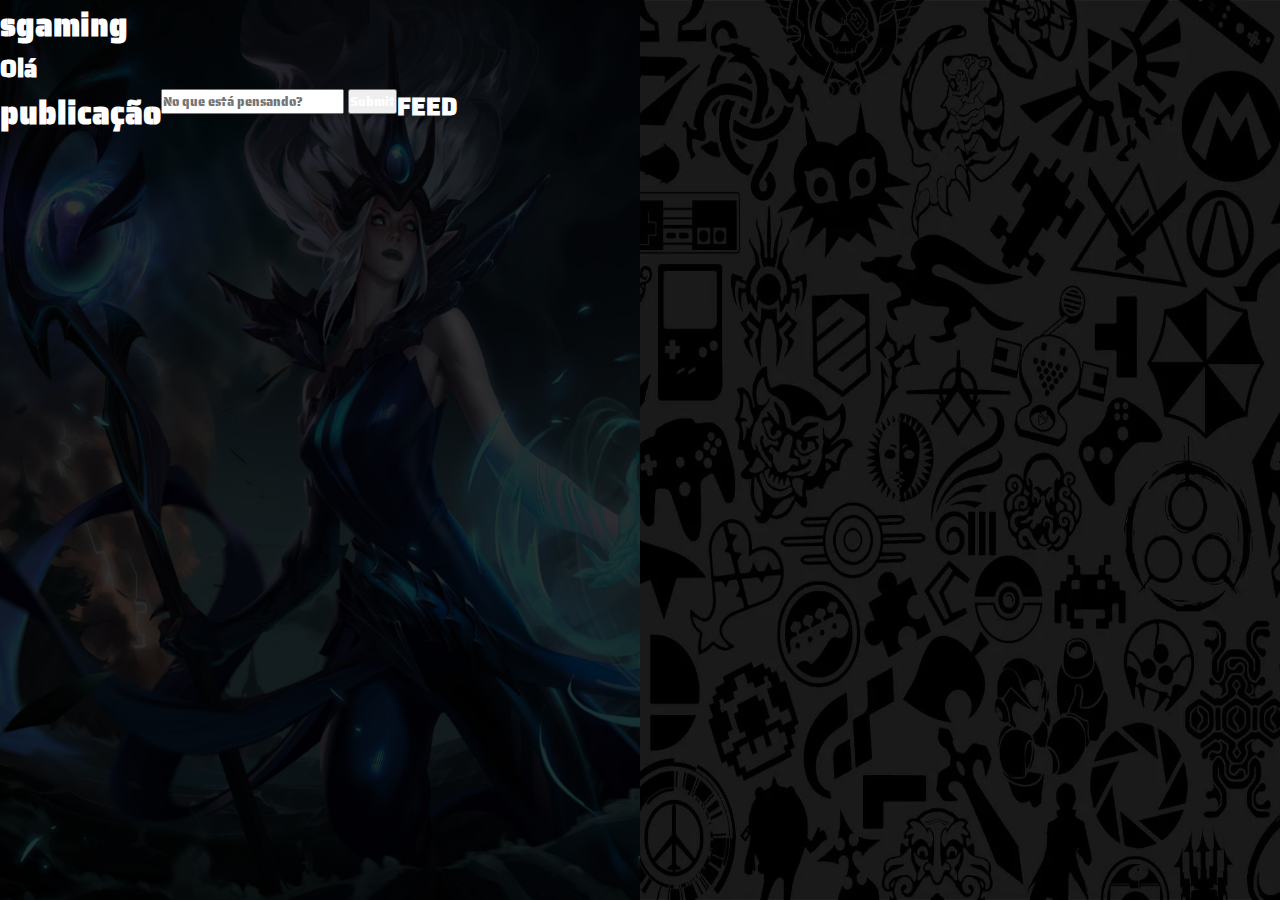
==== index.html @ cd5ce649 "ajustes layout" ====
<!DOCTYPE html>
<html lang="en">

<head>
    <meta charset="UTF-8">
    <meta name="viewport" content="width=device-width, initial-scale=1.0">
    <link rel="stylesheet" href="style.css">
    <title>SGaming</title>
</head>

<body>
    <header>
        <h1>sgaming</h1>
        <h2>Olá</h2>
    </header>
    <main>
        <h1>publicação</h1>
        <form action="">
            <input type="text" name="public" placeholder="No que está pensando?">
            <input type="submit" name="Postar">
        </form>
        <h2>FEED</h2>
        <div>
            <ul>
            
            </ul>
        </div>
    </main>

</body>

</html>
---- style.css ----
@import url('https://fonts.googleapis.com/css2?family=Saira+Stencil+One&display=swap');

* {
    margin: 0;
    padding: 0;
    color: white;
    font-family: 'Saira Stencil One';
}

body {
    height: 100vh;
    background: url("image-2.png") top left / 50% 100% no-repeat,
        url("image-1.png") top right / 50% 100% no-repeat;
}


.info-text-sga h1 {
    color: #F00;
    font-family: Saira Stencil One;
    font-size: 45px;
    font-style: normal;
    font-weight: 400;
    line-height: normal;
}

.info-text-sga p {
    color: #FFF;
    font-family: Saira Stencil One;
    font-size: 18px;
    font-style: normal;
    font-weight: 400;
    line-height: normal;
}

.melhores {
    display: flex;
    align-items: center;
    flex-direction: row;
}

.info {
    width: 50%;
    height: 100vh;
    display: flex;
    align-items: center;
    justify-content: center;
}
.form {
    height: 100vh;
    width: 50%;
    display: flex;
    flex-direction: column;
    align-items: center;
    justify-content: center;
}

main {
    display: flex;
    flex-direction: row;
}

.login {
    display: flex;
    flex-direction: column;
}

.text-icon {
    display: flex;
    flex-direction: column;
}
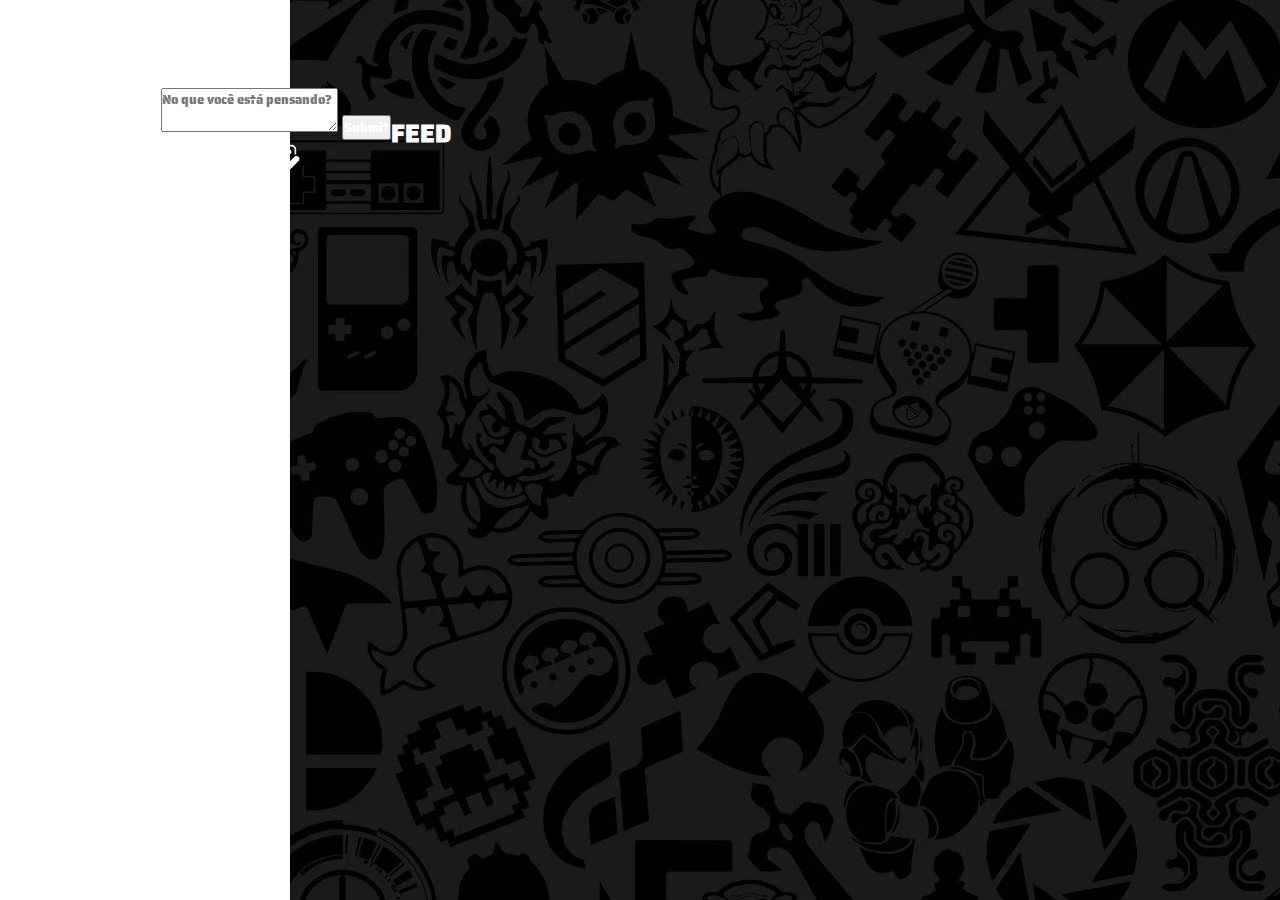
==== commit dd55a2de: "insercao dos icons da home e ajustes das imagens de background da home" ====
--- a/index.html
+++ b/index.html
@@ -8,16 +8,22 @@
     <title>SGaming</title>
 </head>
 
-<body>
+<body class="home-body">
     <header>
         <h1>sgaming</h1>
         <h2>Olá</h2>
     </header>
-    <main>
+    <main class="home">
         <h1>publicação</h1>
         <form action="">
-            <input type="text" name="public" placeholder="No que está pensando?">
+            <textarea placeholder="No que você está pensando?" ></textarea>
             <input type="submit" name="Postar">
+            <div class="icons-home">
+                <img src="icon3.svg" alt="">
+                <img src="icon4.svg" alt="">
+                <img src="icon5.svg" alt="">
+                <img src="icon6.svg" alt="">
+            </div>
         </form>
         <h2>FEED</h2>
         <div>
--- a/style.css
+++ b/style.css
@@ -17,7 +17,7 @@
 .info-text-sga h1 {
     color: #F00;
     font-family: Saira Stencil One;
-    font-size: 45px;
+    font-size: 100px;
     font-style: normal;
     font-weight: 400;
     line-height: normal;
@@ -26,7 +26,7 @@
 .info-text-sga p {
     color: #FFF;
     font-family: Saira Stencil One;
-    font-size: 18px;
+    font-size: 30px;
     font-style: normal;
     font-weight: 400;
     line-height: normal;
@@ -69,3 +69,22 @@
     flex-direction: column;
 }
 
+a {
+    text-decoration: none;
+}
+
+
+.home-body{
+    background: url("image-1.png") 100% no-repeat;
+}
+
+.melhores p{
+    font-size: 20px;
+}
+
+.home {
+    display: flex;
+    align-items: center;
+    flex-direction: row;
+}
+
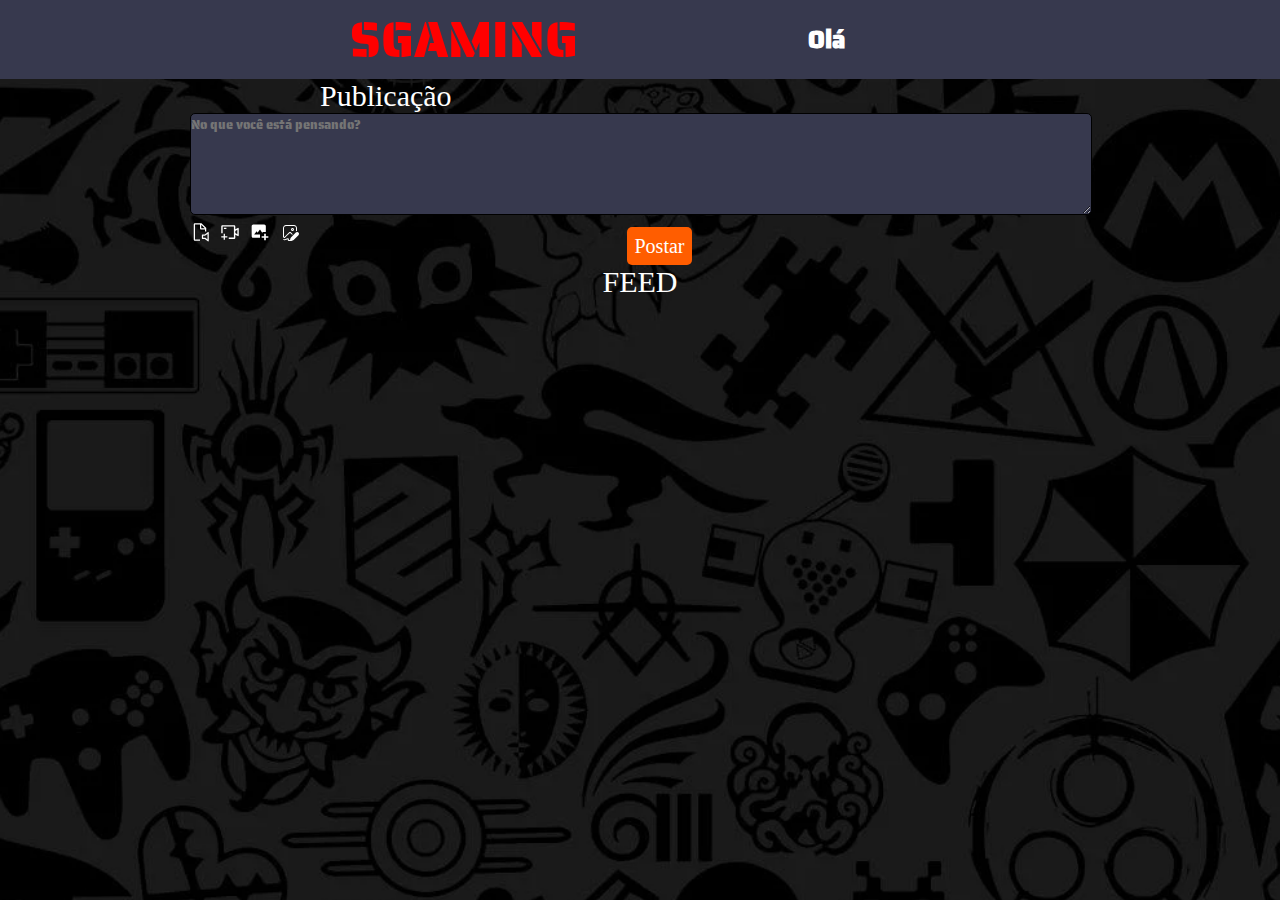
==== commit 8a23cb66: "estilizando a home" ====
--- a/index.html
+++ b/index.html
@@ -9,24 +9,30 @@
 </head>
 
 <body class="home-body">
-    <header>
-        <h1>sgaming</h1>
+    <header class="header-home">
+        <h1>SGAMING</h1>
         <h2>Olá</h2>
     </header>
     <main class="home">
-        <h1>publicação</h1>
-        <form action="">
-            <textarea placeholder="No que você está pensando?" ></textarea>
-            <input type="submit" name="Postar">
-            <div class="icons-home">
-                <img src="icon3.svg" alt="">
-                <img src="icon4.svg" alt="">
-                <img src="icon5.svg" alt="">
-                <img src="icon6.svg" alt="">
-            </div>
-        </form>
-        <h2>FEED</h2>
-        <div>
+        <div class="div-titulo">
+            <h1>Publicação</h1>
+        </div>
+        <div class="form-home">
+            <form action="">
+                <textarea class="textarea" placeholder="No que você está pensando?" ></textarea>
+                <div class="icons-home">
+                    <div class="icon"><img src="img/icon3.svg" width="20px" height="20px"></div>
+                    <div class="icon"><img src="img/icon4.svg" width="20px" height="20px"></div>
+                    <div class="icon"><img src="img/icon5.svg" width="20px" height="20px"></div>
+                    <div class="icon"><img src="img/icon6.svg" width="20px" height="20px"></div>
+                    <button type="submit" class="botao-post">Postar</button>          
+                </div>
+            </form>
+        </div>
+        <div class="titulo-feed">
+            <h2>FEED</h2>
+        </div>
+        <div class="posts">
             <ul>
             
             </ul>
--- a/style.css
+++ b/style.css
@@ -9,23 +9,31 @@
 
 body {
     height: 100vh;
-    background: url("image-2.png") top left / 50% 100% no-repeat,
-        url("image-1.png") top right / 50% 100% no-repeat;
-}
-
+    background: url("img/image-2.png") top left / 50% 100% no-repeat,
+        url("img/image-1.png") top right / 50% 100% no-repeat;
+}
+
+main {
+    display: flex;
+    flex-direction: row;
+}
 
 .info-text-sga h1 {
     color: #F00;
-    font-family: Saira Stencil One;
+    font-family: 'Saira Stencil One';
     font-size: 100px;
     font-style: normal;
     font-weight: 400;
     line-height: normal;
 }
 
+.info-text {
+    margin-bottom: 200px;
+}
+
 .info-text-sga p {
     color: #FFF;
-    font-family: Saira Stencil One;
+    font-family: 'Saira Stencil One';
     font-size: 30px;
     font-style: normal;
     font-weight: 400;
@@ -54,9 +62,20 @@
     justify-content: center;
 }
 
-main {
-    display: flex;
-    flex-direction: row;
+.icons-home {
+    display: flex;
+    flex-direction: row;
+}
+.icon {
+    margin-right: 10px;
+}
+
+.textarea {
+    width: 900px;
+    height: 100px;
+    background-color: #37394E;
+    border: 1px solid #000;
+    border-radius: 5px;
 }
 
 .login {
@@ -73,9 +92,33 @@
     text-decoration: none;
 }
 
+/* index */
 
 .home-body{
-    background: url("image-1.png") 100% no-repeat;
+    margin: 0;
+    position: relative;
+    height: 100vh;
+    width: 100vw;
+    background: url("img/image-1.png") no-repeat;
+    background-size: cover;
+}
+
+.header-home {
+    background-color: #37394E;
+    display: flex;
+    flex-direction: row;
+    align-items: center;
+}
+
+.header-home h1 {
+    color: #F00;
+    font-family: "Saira Stencil One";
+    font-size: 50px;
+    font-style: normal;
+    font-weight: 400;
+    line-height: normal;
+    margin-left: 350px;
+    margin-right: 230px;
 }
 
 .melhores p{
@@ -85,6 +128,159 @@
 .home {
     display: flex;
     align-items: center;
-    flex-direction: row;
-}
-
+    flex-direction: column;
+    height: 600px;
+}
+.botao-post {
+    cursor: pointer;
+    background: #FF5D00;
+    border-radius: 5px;
+    flex-shrink: 0;
+    width: 65px;
+    height: 38px;
+    font-family: 'Saira Condensed';
+    font-size: 20px;
+    border: none;
+    margin-top: 5px;
+    margin-left: 317px;
+}
+
+
+.titulo-feed h2 {
+    color: #FFF;
+    font-family: 'Saira Condensed';
+    font-style: normal;
+    font-size: 30px;
+    font-weight: 300;
+    line-height: normal;
+}
+.div-titulo {
+    width: 50vw;
+    display: flex;
+    flex-direction: row;
+    align-items: baseline;
+}
+
+.form-home {
+    width: 900px;
+}
+
+.div-titulo h1 {
+    color: #FFF;
+    font-family: 'Saira Condensed';
+    font-style: normal;
+    font-weight: 300;
+    line-height: normal;
+    font-size: 30px;
+}
+
+.botao-submit {
+    cursor: pointer;
+    background: #FF5D00;
+    border-radius: 6px;
+    flex-shrink: 0;
+    width: 65px;
+    height: 38px;
+    font-family: 'Saira Condensed';
+    font-size: 20px;
+    border: none;
+    margin-top: 15px;
+}
+
+
+.form-login h1 {
+    color: #F00;
+    font-family: "Saira Stencil One";
+    font-size: 40px;
+    font-style: normal;
+    font-weight: 400;
+    line-height: normal;
+}
+
+.form-login a {
+    font-family: 'Saira Condensed';
+    font-size: 20px;
+    font-style: normal;
+    font-weight: 300;
+    line-height: normal;
+}
+
+.form-login p {
+    font-family: "Saira Condensed";
+    color: #FFF;
+    font-size: 25px;
+    font-style: normal;
+}
+
+.form-login input {
+    margin-bottom: 15px;
+    width: 300px;
+    height: 30px;
+}
+
+.form-login h3 {
+    margin-top: 150px;
+    
+}
+
+.form-signup h1 {
+    color: #F00;
+    font-family: "Saira Stencil One";
+    font-size: 40px;
+    font-style: normal;
+    font-weight: 400;
+    line-height: normal;
+}
+
+.botao-signup {
+    cursor: pointer;
+    background: #FF5D00;
+    border-radius: 6px;
+    flex-shrink: 0;
+    width: 88px;
+    height: 42px;
+    font-family: 'Saira Condensed';
+    font-size: 20px;
+    border: none;
+}
+
+.campos-simples p {
+    font-family: 'Saira Condensed';
+    font-size: 20px;
+    font-style: normal;
+}
+.campos-simples input {
+    margin-bottom: 15px;
+    width: 500px;
+    height: 30px;
+}
+.campos-estilizados {
+    width: 283px;
+    height: 150px;
+    display: grid;
+    grid-template-columns: repeat(5, 1fr);
+    grid-template-rows: repeat(5, 1fr);
+    grid-column: 0px;
+    grid-row: 0px; 
+}
+.campos-estilizados input {
+    margin-bottom: 15px;
+    width: 200px;
+    height: 30px;
+}
+.div1{ 
+    grid-area: 1 / 1 / 2 / 2;
+
+}
+.div2{ 
+    grid-area: 1 / 2 / 2 / 3;
+    padding-left: 100px;
+}
+.div3{ 
+    grid-area: 2 / 1 / 3 / 2;
+}
+.div4{ 
+    grid-area: 2 / 2 / 3 / 3;
+    padding-left: 100px;
+}
+
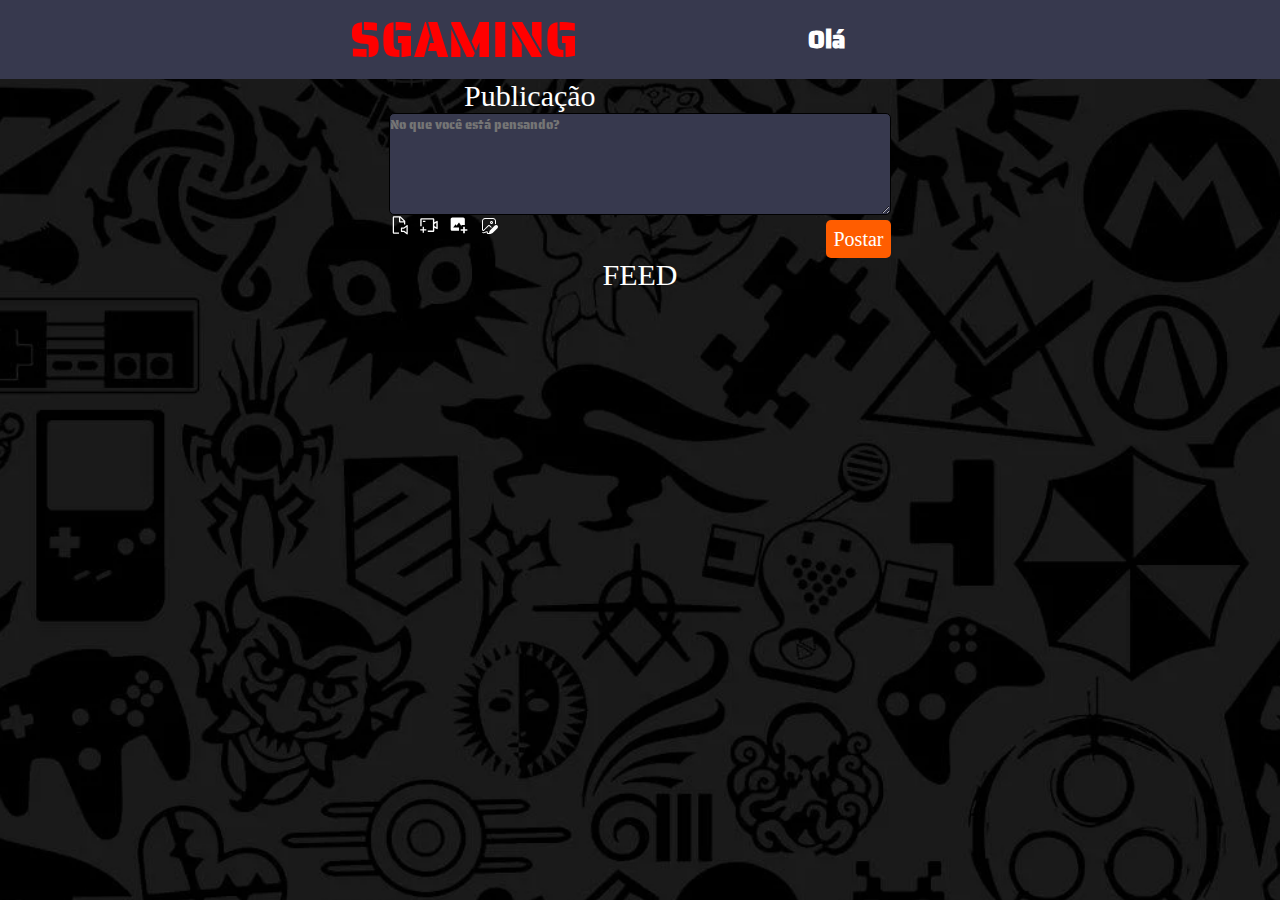
==== commit cbb27c4c: "alteração dos containers" ====
--- a/index.html
+++ b/index.html
@@ -17,8 +17,8 @@
         <div class="div-titulo">
             <h1>Publicação</h1>
         </div>
-        <div class="form-home">
-            <form action="">
+        <div class="container-form">
+            <form action="#" class="form-home">
                 <textarea class="textarea" placeholder="No que você está pensando?" ></textarea>
                 <div class="icons-home">
                     <div class="icon"><img src="img/icon3.svg" width="20px" height="20px"></div>
--- a/style.css
+++ b/style.css
@@ -9,8 +9,8 @@
 
 body {
     height: 100vh;
-    background: url("img/image-2.png") top left / 50% 100% no-repeat,
-        url("img/image-1.png") top right / 50% 100% no-repeat;
+    
+        
 }
 
 main {
@@ -52,6 +52,7 @@
     display: flex;
     align-items: center;
     justify-content: center;
+    background: url("img/image-2.png") top left / 100% 100% no-repeat;
 }
 .form {
     height: 100vh;
@@ -60,6 +61,7 @@
     flex-direction: column;
     align-items: center;
     justify-content: center;
+    background: url("img/image-1.png") top right / 100% 100% no-repeat;
 }
 
 .icons-home {
@@ -71,7 +73,7 @@
 }
 
 .textarea {
-    width: 900px;
+    width: 500px;
     height: 100px;
     background-color: #37394E;
     border: 1px solid #000;
@@ -129,7 +131,6 @@
     display: flex;
     align-items: center;
     flex-direction: column;
-    height: 600px;
 }
 .botao-post {
     cursor: pointer;
@@ -159,10 +160,22 @@
     display: flex;
     flex-direction: row;
     align-items: baseline;
-}
-
+    text-align: left;
+    width: 100%;
+}
+
+.container-form {
+    display: flex;
+    align-items: center;
+    flex-direction: row;
+    justify-content: center;
+    width: vw;
+}
 .form-home {
-    width: 900px;
+    display: flex;
+    align-items: center;
+    flex-direction: column;
+    width: 100vh;
 }
 
 .div-titulo h1 {
@@ -172,6 +185,7 @@
     font-weight: 300;
     line-height: normal;
     font-size: 30px;
+    margin-left: 29rem;
 }
 
 .botao-submit {
@@ -284,3 +298,15 @@
     padding-left: 100px;
 }
 
+@media (max-width:960px) {
+    .info {
+        display: none;
+    }
+
+    .form {
+        margin: auto;
+        width: 80%;
+        display: flex;
+        flex-direction: column;
+    }
+}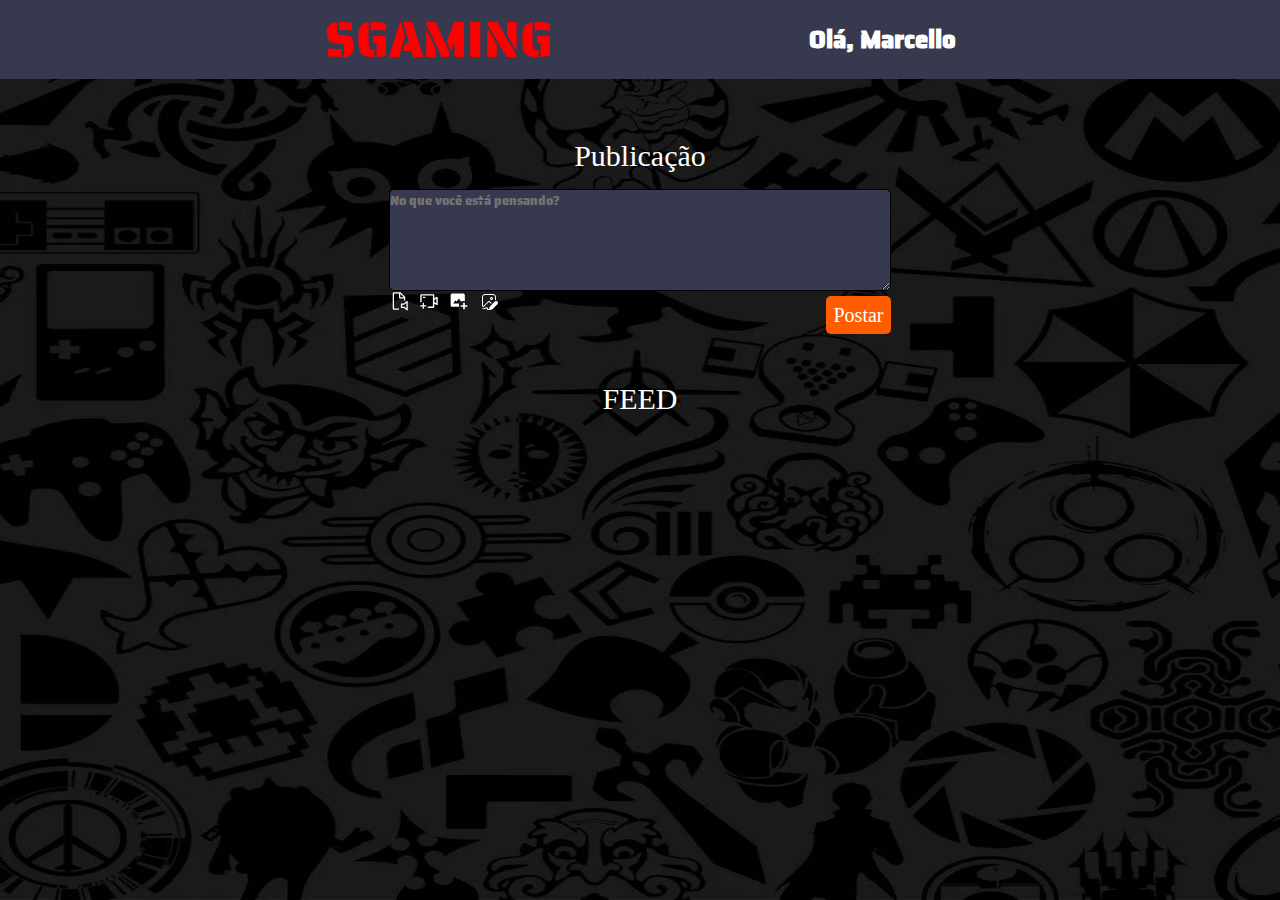
==== commit 87b06254: "ajustes de resposividade" ====
--- a/index.html
+++ b/index.html
@@ -4,14 +4,14 @@
 <head>
     <meta charset="UTF-8">
     <meta name="viewport" content="width=device-width, initial-scale=1.0">
-    <link rel="stylesheet" href="style.css">
+    <link rel="stylesheet" type="text/css" href="style.css" media="screen">
     <title>SGaming</title>
 </head>
 
 <body class="home-body">
     <header class="header-home">
         <h1>SGAMING</h1>
-        <h2>Olá</h2>
+        <h2>Olá, Marcello</h2>
     </header>
     <main class="home">
         <div class="div-titulo">
--- a/style.css
+++ b/style.css
@@ -9,8 +9,10 @@
 
 body {
     height: 100vh;
-    
-        
+}
+
+input {
+    color: black;
 }
 
 main {
@@ -98,11 +100,9 @@
 
 .home-body{
     margin: 0;
-    position: relative;
     height: 100vh;
     width: 100vw;
-    background: url("img/image-1.png") no-repeat;
-    background-size: cover;
+    background: url("img/image-1.png") top right / 100% 100% no-repeat;
 }
 
 .header-home {
@@ -110,6 +110,8 @@
     display: flex;
     flex-direction: row;
     align-items: center;
+    width: 100%;
+    justify-content: center;
 }
 
 .header-home h1 {
@@ -119,8 +121,7 @@
     font-style: normal;
     font-weight: 400;
     line-height: normal;
-    margin-left: 350px;
-    margin-right: 230px;
+    margin-right: 20%;
 }
 
 .melhores p{
@@ -146,6 +147,9 @@
     margin-left: 317px;
 }
 
+.titulo-feed {
+    margin-top: 3em;
+}
 
 .titulo-feed h2 {
     color: #FFF;
@@ -156,26 +160,26 @@
     line-height: normal;
 }
 .div-titulo {
-    width: 50vw;
+    width: 100%;
     display: flex;
     flex-direction: row;
     align-items: baseline;
     text-align: left;
+}
+
+.container-form {
+    display: flex;
+    align-items: center;
+    flex-direction: row;
+    justify-content: center;
     width: 100%;
-}
-
-.container-form {
-    display: flex;
-    align-items: center;
-    flex-direction: row;
-    justify-content: center;
-    width: vw;
+    margin-top: 1em;
 }
 .form-home {
     display: flex;
     align-items: center;
     flex-direction: column;
-    width: 100vh;
+    width: 100vw;
 }
 
 .div-titulo h1 {
@@ -185,7 +189,9 @@
     font-weight: 300;
     line-height: normal;
     font-size: 30px;
-    margin-left: 29rem;
+    width: 100%;
+    text-align-last: center;
+    margin-top: 2em;
 }
 
 .botao-submit {
@@ -298,15 +304,122 @@
     padding-left: 100px;
 }
 
-@media (max-width:960px) {
+@media only screen and (max-width:960px) {
+
     .info {
         display: none;
     }
 
     .form {
-        margin: auto;
-        width: 80%;
-        display: flex;
-        flex-direction: column;
+        margin: 0;
+        width: 100%;
+        display: flex;
+        flex-direction: column;
+        align-items: center;
+        justify-content: center;
+    }
+
+    .form-signup {
+        display: flex;
+        flex-direction: column;
+        align-items: center;
+        width: 100%;
+        height: 100%;
+    }
+
+    .campos-simples {
+        display: flex;
+        flex-direction: column;
+        align-items: center;
+        width: auto;
+    }
+
+    .campos-simples input {
+        height: 34px;
+        width: 204px;
+    }
+    .campos-estilizados {
+        display: flex;
+        flex-direction: column;
+        align-items: center;
+        height: auto;
+    }
+
+    .form-container {
+        display: flex;
+        flex-direction: column;
+        align-items: center;
+        width: 100%;
+        height: 100%;
+
+    }
+    .div1 {
+        display: flex;
+        align-items: center;
+        flex-direction: column;
+        padding-left: 0px;
+    }
+
+    .div2 {
+        display: flex;
+        align-items: center;
+        flex-direction: column;
+        padding-left: 0px;
+    }
+    .div3 {
+        display: flex;
+        align-items: center;
+        flex-direction: column;
+        padding-left: 0px;
+    }
+
+    .div4 {
+        display: flex;
+        align-items: center;
+        flex-direction: column;
+        padding-left: 0px;
+    }
+
+    .button-signup {
+        display: flex;
+        flex-direction: column;
+        align-items: center;
+    }
+
+    .home-body {
+        min-height: 100vh;
+    }
+
+    .header-home {
+        display: flex;
+        flex-direction: row;
+        align-items: center;
+        width: 100%;
+    }
+
+    .home {
+
+    }
+
+    .textarea {
+        width: 75%;
+        height: 100px;
+        background-color: #37394E;
+        border: 1px solid #000;
+        border-radius: 5px;
+    }
+
+    .botao-post {
+        cursor: pointer;
+        background: #FF5D00;
+        border-radius: 5px;
+        flex-shrink: 0;
+        width: 65px;
+        height: 38px;
+        font-family: 'Saira Condensed';
+        font-size: 20px;
+        border: none;
+        margin-top: 5px;
+        margin-left: 5em;
     }
 }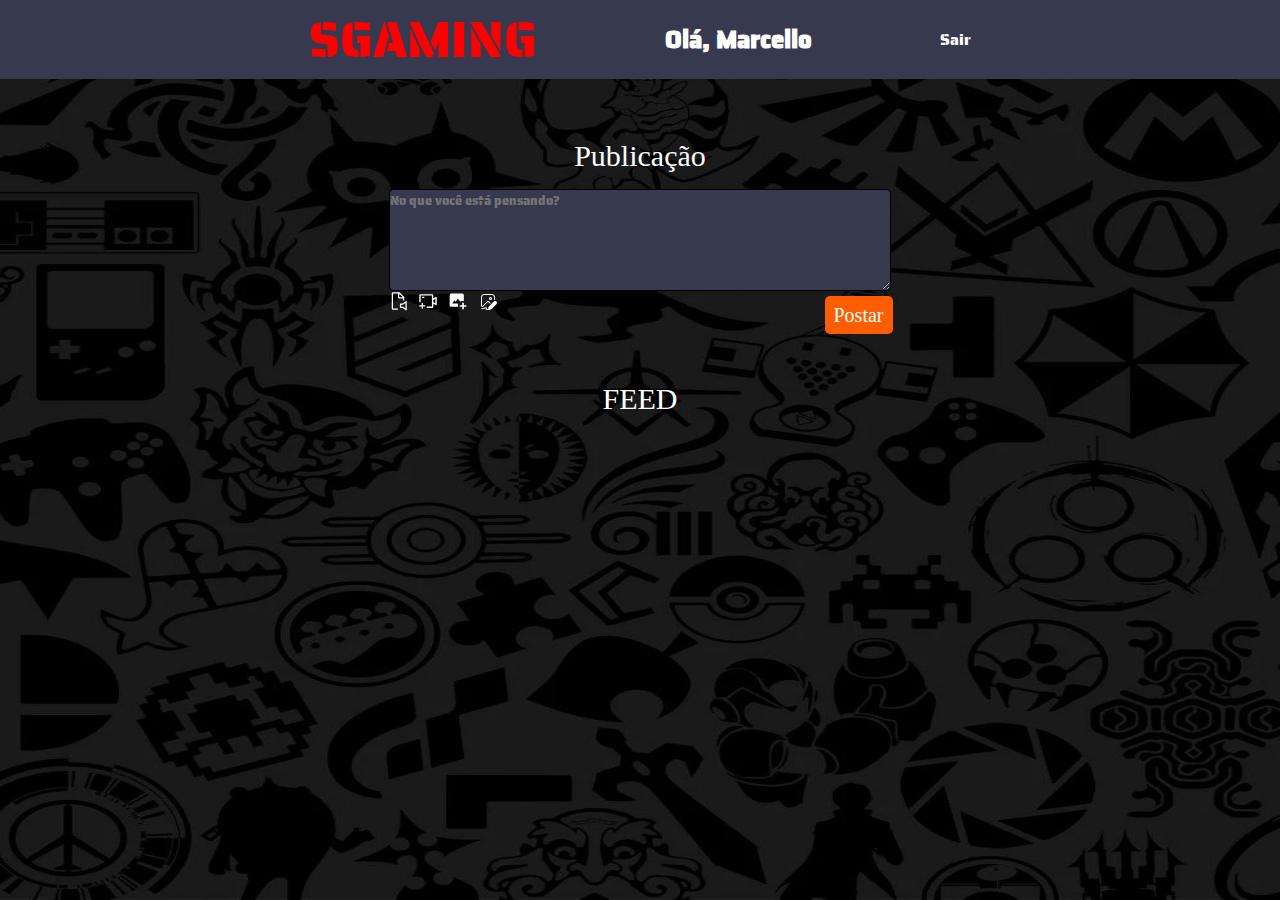
==== commit af680462: "incluindo tag nav dos requisitos" ====
--- a/index.html
+++ b/index.html
@@ -10,15 +10,18 @@
 
 <body class="home-body">
     <header class="header-home">
-        <h1>SGAMING</h1>
-        <h2>Olá, Marcello</h2>
+        <h1 class="title">SGAMING</h1>
+        <h2 class="msg-header">Olá, Marcello</h2>
+        <nav class="nav-home">
+            <a href="login.html">Sair</a>
+        </nav>
     </header>
     <main class="home">
         <div class="div-titulo">
             <h1>Publicação</h1>
         </div>
         <div class="container-form">
-            <form action="#" class="form-home">
+            <form action="login.html" class="form-home">
                 <textarea class="textarea" placeholder="No que você está pensando?" ></textarea>
                 <div class="icons-home">
                     <div class="icon"><img src="img/icon3.svg" width="20px" height="20px"></div>
@@ -32,11 +35,9 @@
         <div class="titulo-feed">
             <h2>FEED</h2>
         </div>
-        <div class="posts">
-            <ul>
+        <section class="feed">
             
-            </ul>
-        </div>
+        </section>
     </main>
 
 </body>
--- a/style.css
+++ b/style.css
@@ -121,7 +121,10 @@
     font-style: normal;
     font-weight: 400;
     line-height: normal;
-    margin-right: 20%;
+    margin-right: 10%;
+}
+.nav-home {
+    margin-left: 10%;
 }
 
 .melhores p{
@@ -138,7 +141,7 @@
     background: #FF5D00;
     border-radius: 5px;
     flex-shrink: 0;
-    width: 65px;
+    width: 68px;
     height: 38px;
     font-family: 'Saira Condensed';
     font-size: 20px;
@@ -199,7 +202,7 @@
     background: #FF5D00;
     border-radius: 6px;
     flex-shrink: 0;
-    width: 65px;
+    width: 68px;
     height: 38px;
     font-family: 'Saira Condensed';
     font-size: 20px;
@@ -257,7 +260,7 @@
     background: #FF5D00;
     border-radius: 6px;
     flex-shrink: 0;
-    width: 88px;
+    width: 92px;
     height: 42px;
     font-family: 'Saira Condensed';
     font-size: 20px;
@@ -304,7 +307,7 @@
     padding-left: 100px;
 }
 
-@media only screen and (max-width:960px) {
+@media (max-width:960px) {
 
     .info {
         display: none;
@@ -397,8 +400,14 @@
         width: 100%;
     }
 
-    .home {
-
+    .title{
+     font-size: 40rem;
+    }
+    .header-home h1{
+        font-size: 1.5rem;
+    }
+    .header-home h2 {
+        font-size: .8rem;
     }
 
     .textarea {
